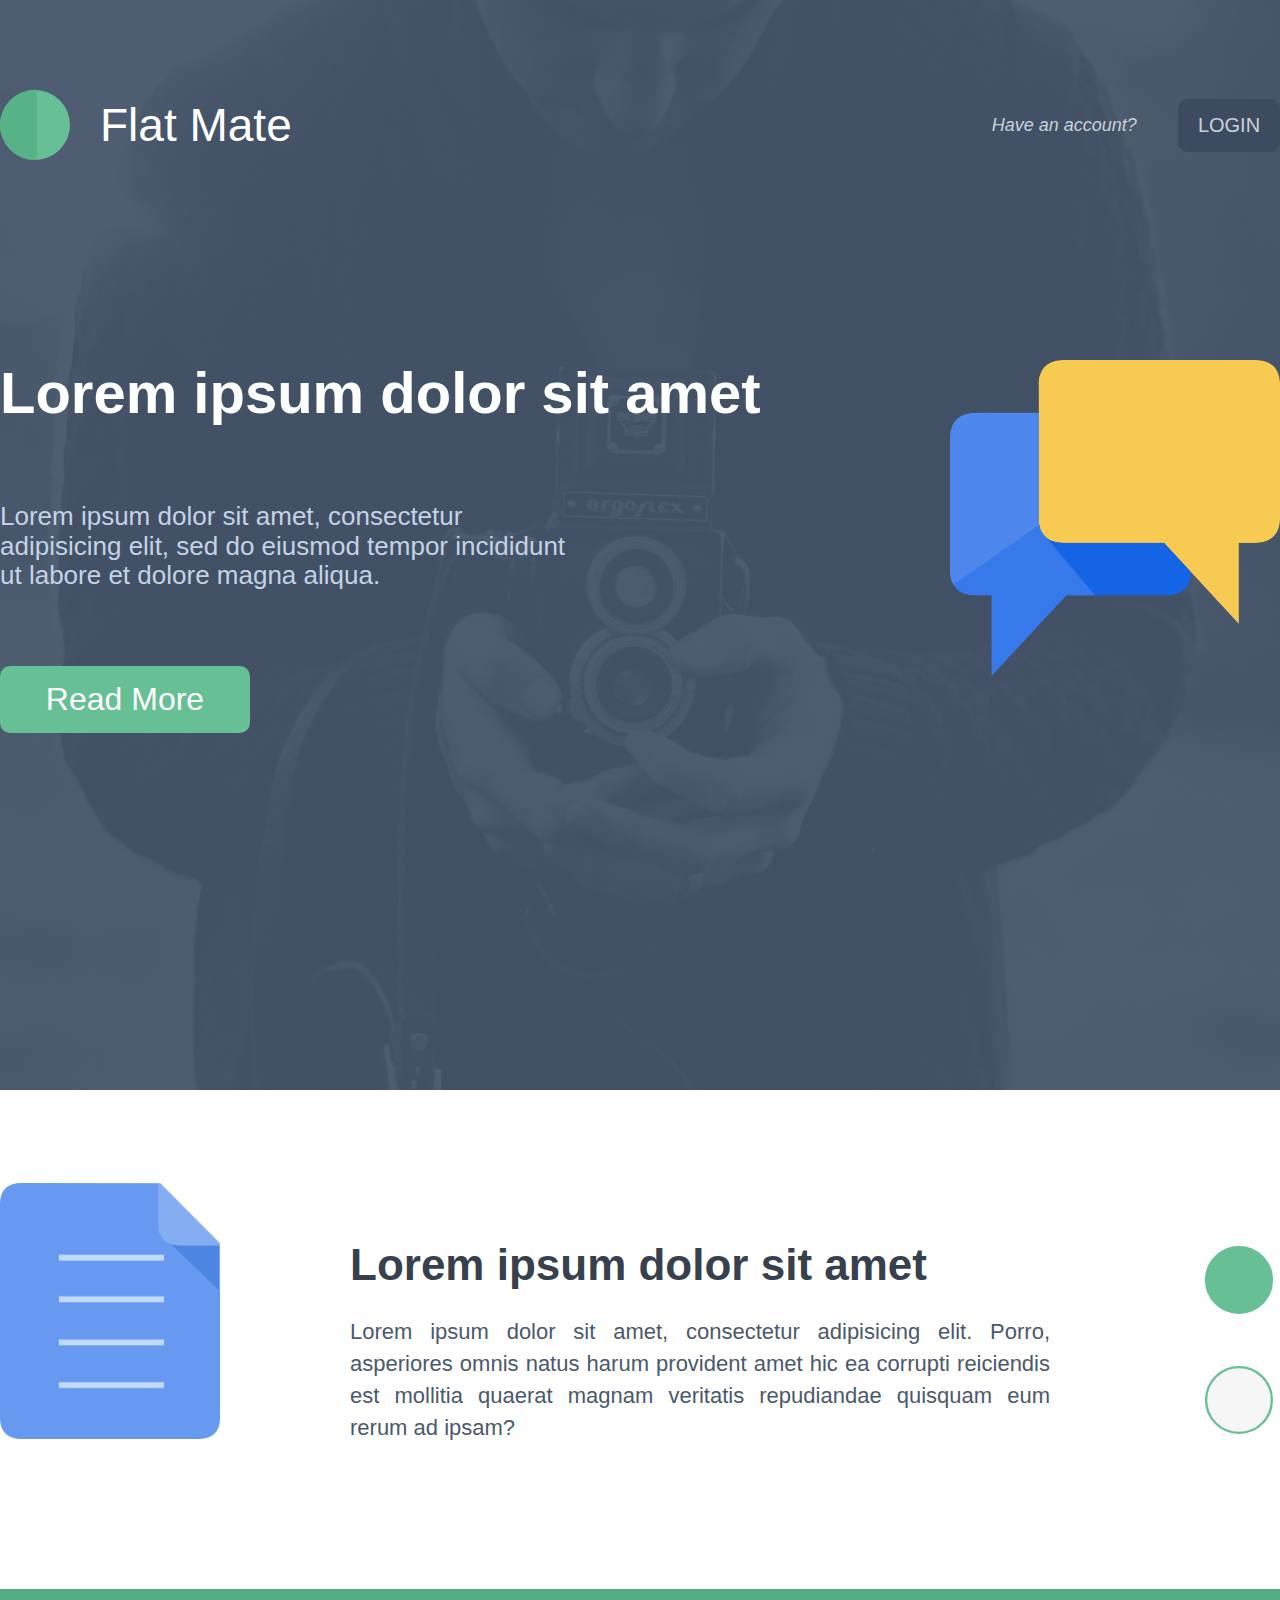
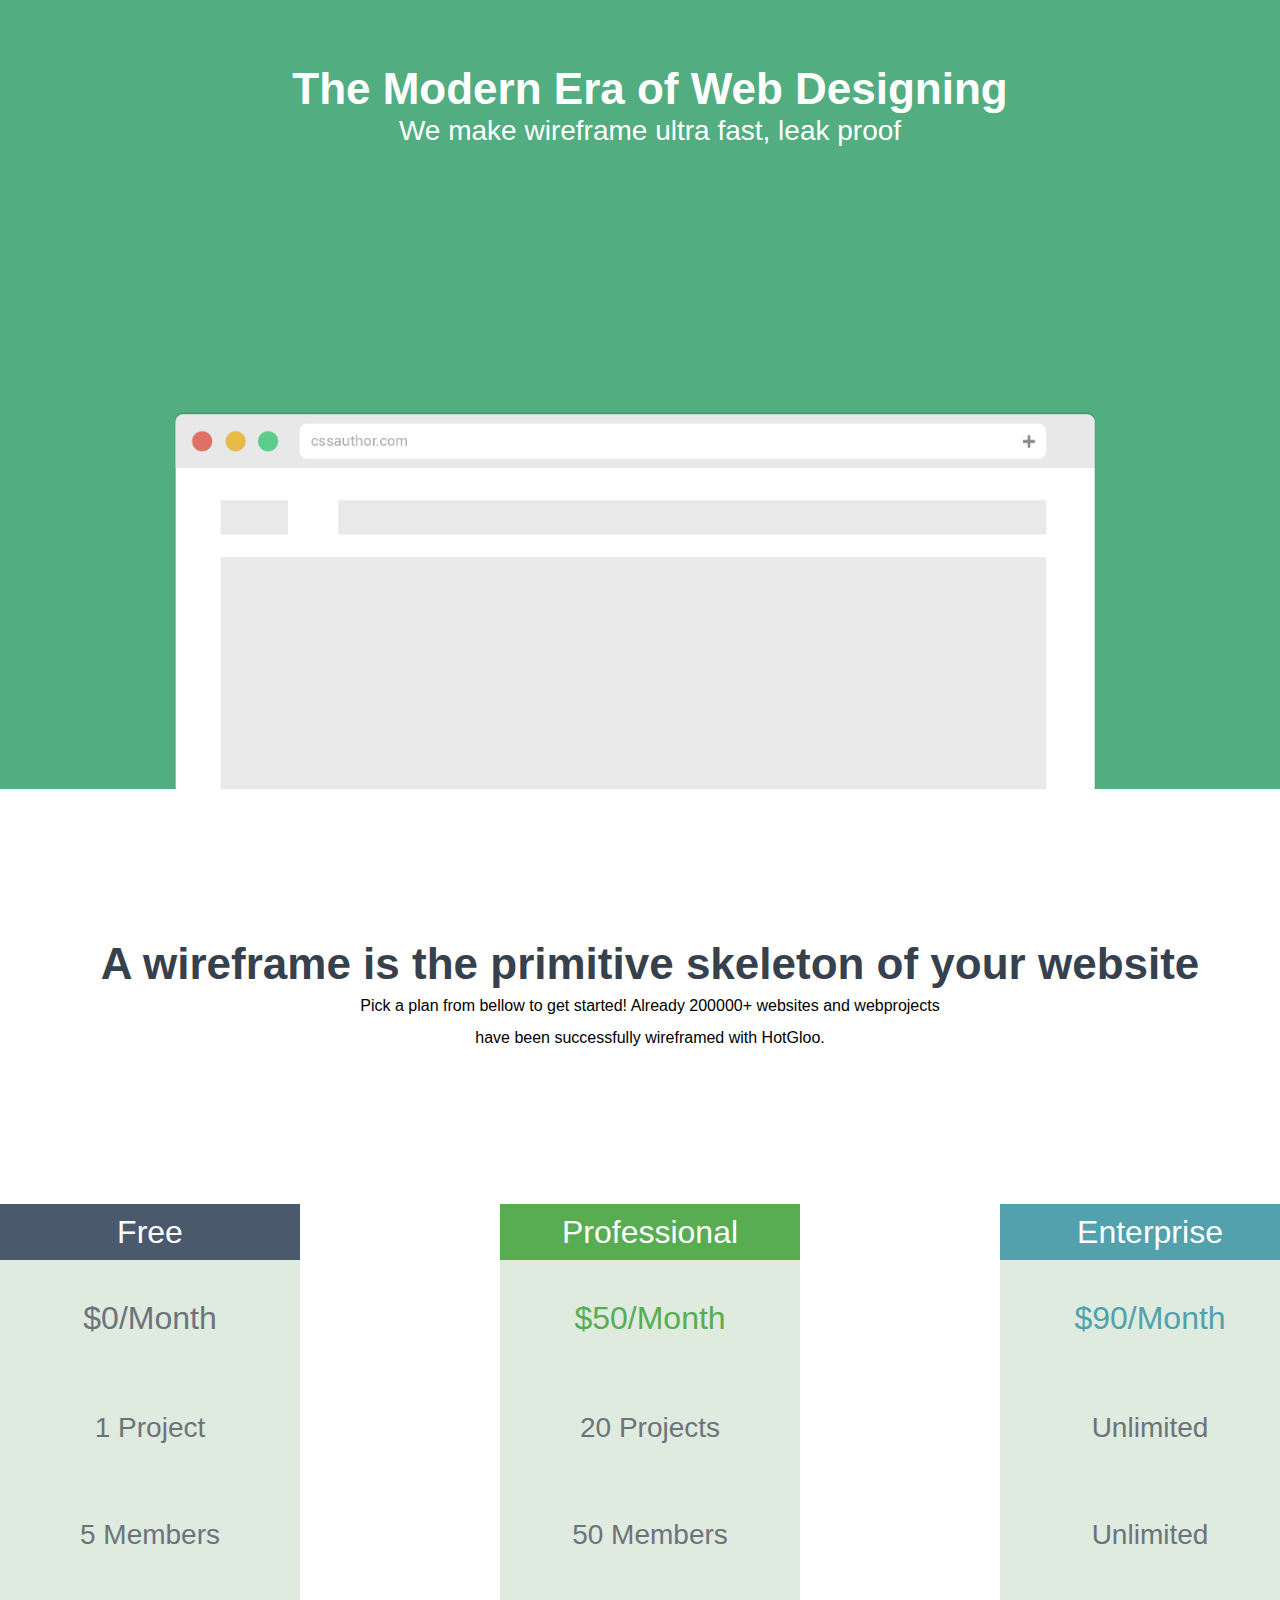
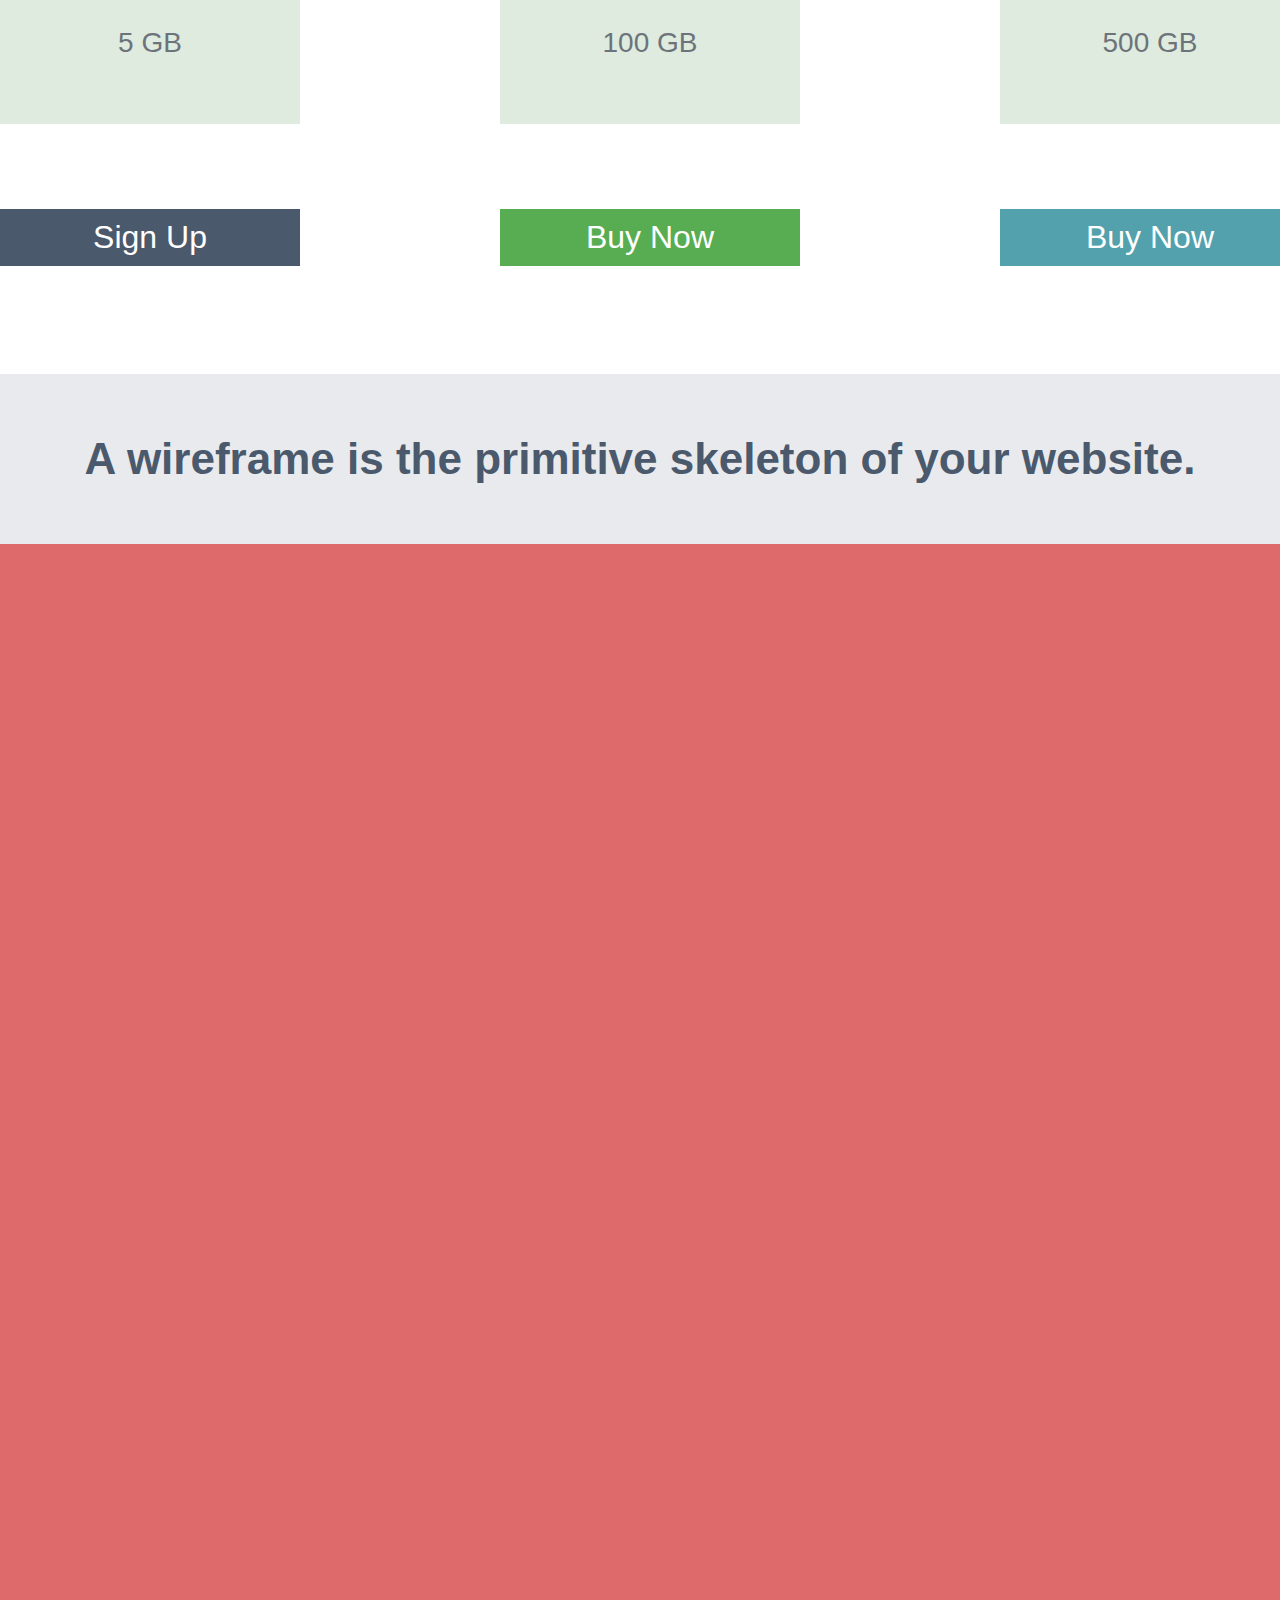
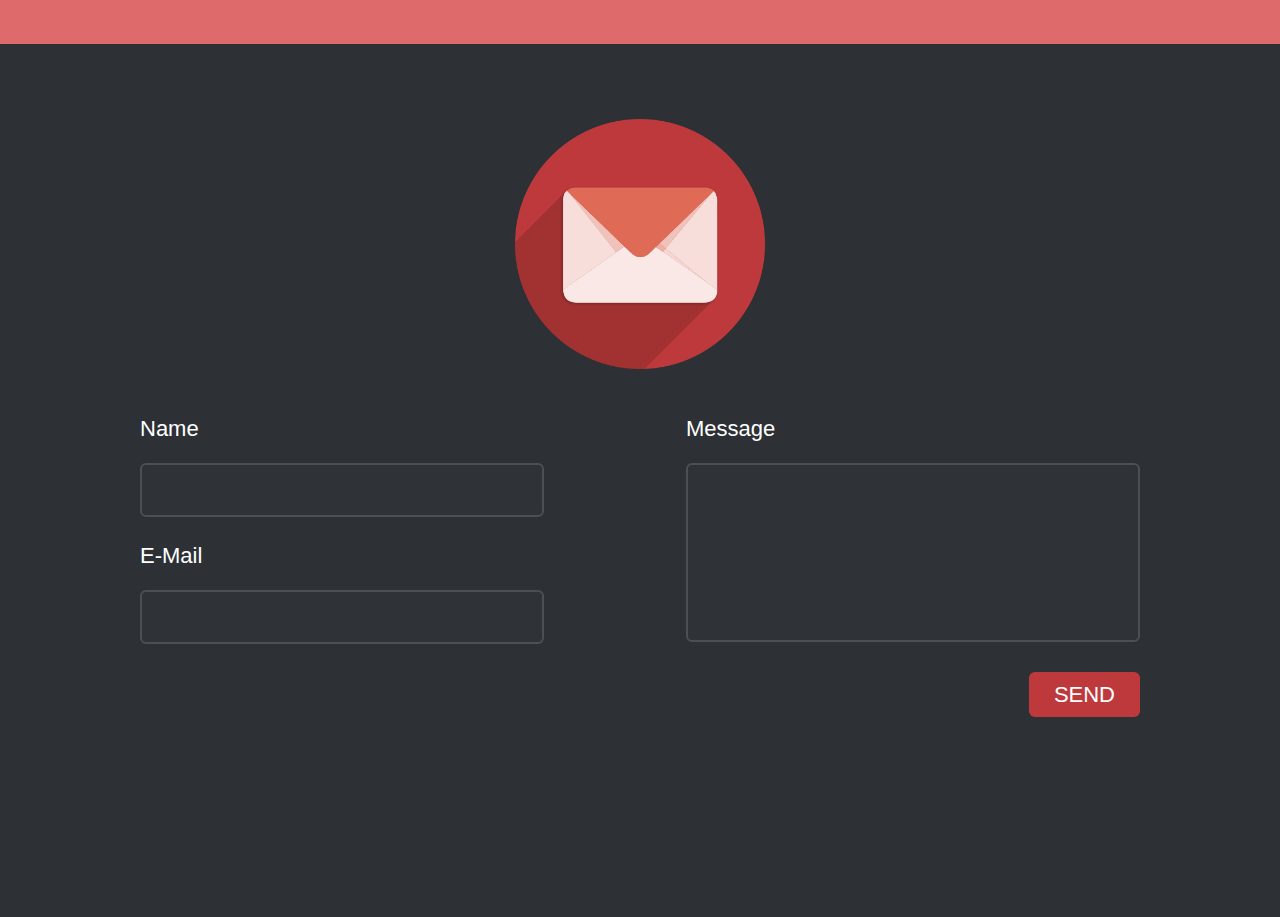
==== index.html @ b520caf4 "Index" ====
<!DOCTYPE html>
<html lang="ru">
<head>
    <meta charset="UTF-8">
    <meta http-equiv="X-UA-Compatible" content="IE=edge">
    <meta name="viewport" content="width=device-width, initial-scale=1.0">
    <link rel="stylesheet" href="css/normalize.css">
    <link rel="stylesheet" href="css/style.css">
    <title>Flat Mate</title>
</head>
<body>
    <header class="header">
        <div class="header__navigation">
            <a href="#" class="site-description">Flat Mate</a>
            <p class="header__text">Have an account?</p>
            <a href="#" class="lgn-btn">LOGIN</a>
        </div>
        <div class="header__read-more">
            <h1 class="read-more__heading">Lorem ipsum dolor sit amet</h1>
            <p class="read-more__description">Lorem ipsum dolor sit amet, consectetur adipisicing elit, sed do eiusmod tempor incididunt ut labore et dolore magna aliqua.</p>
            <a href="#" class="read-more__btn">Read More</a> 
        </div>
    </header>
    <section class="notice">
        <div class="notice__block">
            <h1 class="notice__heading">Lorem ipsum dolor sit amet</h1>
            <p class="notice__description">Lorem ipsum dolor sit amet, consectetur adipisicing elit. Porro, asperiores omnis natus harum provident amet hic ea corrupti reiciendis est mollitia quaerat magnam veritatis repudiandae quisquam eum rerum ad ipsam?</p>
        </div>
        <ul class="btns-list">
            <li class="btns-item bg-1"></li>
            <li class="btns-item bg-2"></li>
        </ul>
    </section>
    <section class="modern-era">
        <h1 class="modern-era__heading">The Modern Era of Web Designing</h1>
        <p class="modern-era__description">We make wireframe ultra fast, leak proof</p>
    </section>
    <section class="price">
        <h1 class="price-heading">A wireframe is the primitive skeleton of your website</h1>
        <p class="price-description"> Pick a plan from bellow to get started! Already 200000+ websites and webprojects have been successfully wireframed with HotGloo.</p>
        <ul class="price-list">
            <li class="price-item">
                <ul class="free-plan">
                    <li class="free-plan__name">
                        Free
                    </li>
                    <li class="free-plan__price">
                        $0/Month
                    </li>
                    <li class="free-plan__item">
                        1 Project
                    </li>
                    <li class="free-plan__item">
                        5 Members
                    </li>
                    <li class="free-plan__item">
                        5 GB
                    </li>
                </ul>
                <a href="#" class="sgn-btn">Sign Up</a>
            </li>
            <li class="price-item">
                <ul class="prof-plan">
                    <li class="prof-plan__name">
                        Professional
                    </li>
                    <li class="prof-plan__price">
                        $50/Month
                    </li>
                    <li class="prof-plan__item">
                        20 Projects
                    </li>
                    <li class="prof-plan__item">
                        50 Members
                    </li>
                    <li class="prof-plan__item">
                        100 GB
                    </li>
                    <a href="#" class="prof-btn">Buy Now</a>
                </ul>
            </li>
            <li class="price-item">
                <ul class="ent-plan">
                    <li class="ent-plan__name">
                        Enterprise
                    </li>
                    <li class="ent-plan__price">
                        $90/Month
                    </li>
                    <li class="ent-plan__item">
                        Unlimited
                    </li>
                    <li class="ent-plan__item">
                        Unlimited
                    </li>
                    <li class="ent-plan__item">
                        500 GB
                    </li>
                    <a href="#" class="entpr-btn">Buy Now</a>
                </ul>
            </li>
        </ul>
    </section>
    <section class="video">
        <h1 class="video-heading"> A wireframe is the primitive skeleton of your website.</h1>
        <div class="video-container"></div>
    </section>
    <section class="callback">
        <form action="#" method="POST" class="callback-list">
            <div class="callback-item-name">
                <p class="input-name">Name</p>
                <input type="text" name="name" class="callback-input-name">
            </div>
            <div class="callback-item-mail">
                <p class="input-name">E-Mail</p>
                <input type="email" name="e-mail" class="callback-input-mail">
            </div>
            <div class="callback-item-message">
                <p class="input-name">Message</p>
                <textarea name="message" id="" cols="30" rows="10" class="callback-input-message"></textarea>
            </div>
            <div class="callback-item-button">
                <input type="submit" value="send" class="sub-btn">
            </div>
        </form>
        
    </section>
</body>
</html>
---- css/style.css ----
body {
    font-family: sans-serif;
}


a {
    text-decoration: none;
}

.header {
    height: 1090px;
    max-width: 1980px;
    margin-left: auto;
    margin-right: auto;
    background-image: url(../img/png/layer2.png), url(../img/Layer4.jpg);
    background-blend-mode: normal;
    background-size: 1980px;
    background-position: center 0;
    background-repeat: no-repeat;
}

.header__navigation {
    display: flex;
    height: 70px;
    padding-top: 90px;
    margin-bottom: 200px;
    align-items: center;
    max-width: 1300px;
    margin-right: auto;
    margin-left: auto;
    background-image: url(../img/png/circle_half.png), url(../img/png/circle.svg);
    background-blend-mode: normal;
    background-size: 70px ;
    background-position: 0 bottom;
    background-repeat: no-repeat;
}

.site-description {
    padding-left: 100px;
    font-size: 46px;
    color: #fff;
}

.header__text {
    margin: 0;
    padding: 0;
    padding-left: 700px;
    font-size: 18px;
    font-style: italic;
    color: #cad1db;
}

.lgn-btn {
    width: 102px;
    margin-left: auto;
    padding-top: 15px;
    padding-bottom: 15px;
    background-color: #3d4b60;
    text-align: center;
    font-size: 20px;
    color: #cad1db;
    border-radius: 10px;
    
}

.header__read-more {
    max-width: 1300px;
    margin-left: auto;
    margin-right: auto;
    background-image: url(../img/png/img-chat.png);
    background-repeat: no-repeat;
    background-size: 330px;
    background-position: right 0;
}

.read-more__heading {
    margin: 0;
    padding: 0;
    margin-bottom: 75px;
    font-size: 58px;
    color: #fff;
}

.read-more__description {
    max-width: 590px;
    margin: 0;
    padding: 0;
    margin-bottom: 75px;
    font-size: 26px;
    color: #c5d2e5;
}

.read-more__btn {
    display: block;
    padding-top: 15px;
    padding-bottom: 15px;
    max-width: 250px;
    font-size: 32px;
    text-align: center;
    color: #fff;
    background-color: #67bf95;
    border-radius: 10px;
}

.notice {
    max-width: 1300px;
    margin-right: auto;
    margin-left: auto;
    margin-bottom: 150px;
    background-image: url(../img/png/bluepaper.png);
    background-repeat: no-repeat;
    background-size: 220px;
    background-position: bottom left;
}

.notice__block {
    display: inline-block;
    max-height: 220px;
    margin-left: 350px;
}

.notice__heading {
    margin: 0;
    padding: 0;
    margin-top: 150px;
    padding-bottom: 25px;
    font-size: 44px;
    color: #37414e;
}

.notice__description {
    margin: 0;
    padding: 0;
    max-width: 700px;
    font-size: 22px;
    text-align: justify;
    line-height: 32px;
    color: #4b596c;
}

.btns-list {
    display: inline-block;
    margin: 0;
    padding: 0;
    margin-left: 150px;
    list-style: none;
}

.btns-item {
    display: block;
    width: 70px;
    height: 70px;
}

.bg-1 {
    background-image: url(../img/svg/Ellipse-green.svg);
    background-size: 70px ;
    background-repeat: no-repeat;
    padding-bottom: 50px;
}

.bg-2 {
    background-image: url(../img/svg/Ellipse-green-ring.svg);
    background-size: 70px;
    background-repeat: no-repeat;
}

.modern-era {
    height: 800px;
    margin-left: auto;
    margin-right: auto;
    background-color: #52ad81;
    background-image: url(../img/png/__\ Browser-window\ __.png);
    background-size: contain;
    background-repeat: no-repeat;
    background-position: center bottom;

}

.modern-era__heading {
    width: 1300px;
    margin: 0;
    margin-right: auto;
    margin-left: auto;
    padding-top: 75px;
    font-size: 44px;
    text-align: center;
    color: #fff;
}

.modern-era__description {
    width: 1300px;
    margin: 0;
    margin-right: auto;
    margin-left: auto;
    text-align: center;
    font-size: 28px;
    color: #fff;
}

/*-----------------Price Section -----------------*/

.price {
    width: 1300px;
    margin-right: auto;
    margin-left: auto;
}

.price-heading {
    margin: 0;
    margin-top: 150px;
    font-size: 44px;
    text-align: center;
    color: #37414e;
}

.price-description {
    margin: 0;
    max-width: 600px;
    margin-left: auto;
    margin-right: auto;
    text-align: center;
    line-height: 32px;
}

.price-list {
    display: flex;
    flex-wrap: wrap;
    justify-content: space-between;
    padding: 0;
    margin: 0;
    padding-top: 150px;
}

.price-item {
    width: 300px;
    height: 520px;
    background-color: #deebde;
    list-style: none;
}

.free-plan,
.prof-plan,
.ent-plan {
    list-style: none;
    padding: 0;
}

.free-plan__name {
    background-color: #4b596c;
}

.prof-plan__name {
    background-color: #58ad52;
}

.ent-plan__name {
    background-color: #52a1ad;
}

.free-plan__name,
.prof-plan__name,
.ent-plan__name {
    padding-top: 10px;
    padding-bottom: 10px;
    text-align: center;
    font-size: 32px;
    color: #fff;
}

.free-plan__price {
    color: #6d737b;
}

.prof-plan__price {
    color: #58ad52;
}

.ent-plan__price {
    color: #52a1ad;
}

.free-plan__price,
.prof-plan__price,
.ent-plan__price {
    padding-top: 40px;
    text-align: center;
    font-size: 32px;
}

.free-plan__item,
.prof-plan__item,
.ent-plan__item {
    padding-top: 75px;
    text-align: center;
    font-size: 28px;
    color: #6d737b;
}

.sgn-btn {
    background-color: #4b596c;
}

.prof-btn {
    background-color: #58ad52;
}

.entpr-btn {
    background-color: #52a1ad;
}

.sgn-btn,
.prof-btn,
.entpr-btn {
    position: absolute;
    width: 300px;
    margin-top: 150px;
    padding-top: 10px;
    padding-bottom: 10px;
    
    text-align: center;
    font-size: 32px;
    color: #fff;
}

/*-----------------Video Section -----------------*/
.video {
    margin-top: 250px;
}

.video-heading {
    margin: 0;
    padding-top: 60px;
    padding-bottom: 60px;
    margin-left: auto;
    margin-right: auto;
    font-size: 44px;
    color: #4b596c;
    text-align: center;
    background-color: #e9eaed;
}

.video-container {
    height: 1100px;
    max-width: 1980px;
    margin-left: auto;
    margin-right: auto;
    background-image: url(../img/png/Layer5.png), url(../img/png/vehicle.png);
    background-blend-mode: normal;
    background-repeat: no-repeat;
    background-size: 1980px;
    background-position: center 0;
}


/*----------------- CallBack Section -----------------*/

.callback {
    background-image: url(../img/png/contact-icon.png);
    background-position: center 75px;
    background-repeat: no-repeat;
    background-size: 250px;
    background-color: #2d3136;
}

.callback-list {
    display: grid;
    width: 1000px;
    margin: 0;
    margin-left: auto;
    margin-right: auto;
    padding-top: 350px;
    padding-bottom: 200px;
}

.callback-item-message {
    grid-column-start: 2;
    grid-column-end: 4;
    grid-row-start: 1;
    grid-row-end: 3;
    margin-left: auto;
}

.callback-item-button {
    grid-column-start: 1;
    grid-column-end: 4;
    margin-left: auto;
}

.callback-input-name,
.callback-input-mail {
    width: 400px;
    height: 50px;
    padding: 0;
    border: 2px solid #4c4f53;
    border-radius: 6px;
    outline: none;
    font-size: 22px;
    color: #fff;
    background-color: #2f3338;
}

.callback-input-name:focus,
.callback-input-mail:focus,
.callback-input-message:focus {
    border: 2px solid #743538;
    background-color: #2f3136;
}

.callback-input-message {
    width: 450px;
    height: 175px;
    padding: 0;
    border: 2px solid #4c4f53;
    border-radius: 6px;
    outline: none;
    font-size: 22px;
    color: #fff;
    resize: none;
    background-color: #2f3338;
} 


.input-name {
    color: #fff;
    font-size: 22px;
}

.sub-btn {
    margin-top: 25px;
    padding-top: 10px;
    padding-bottom: 10px;
    padding-left: 25px;
    padding-right: 25px;
    font-size: 22px;
    text-transform: uppercase;
    border: none;
    border-radius: 6px;
    cursor: pointer;
    color: #fff;
    background-color: #be393b;   
}
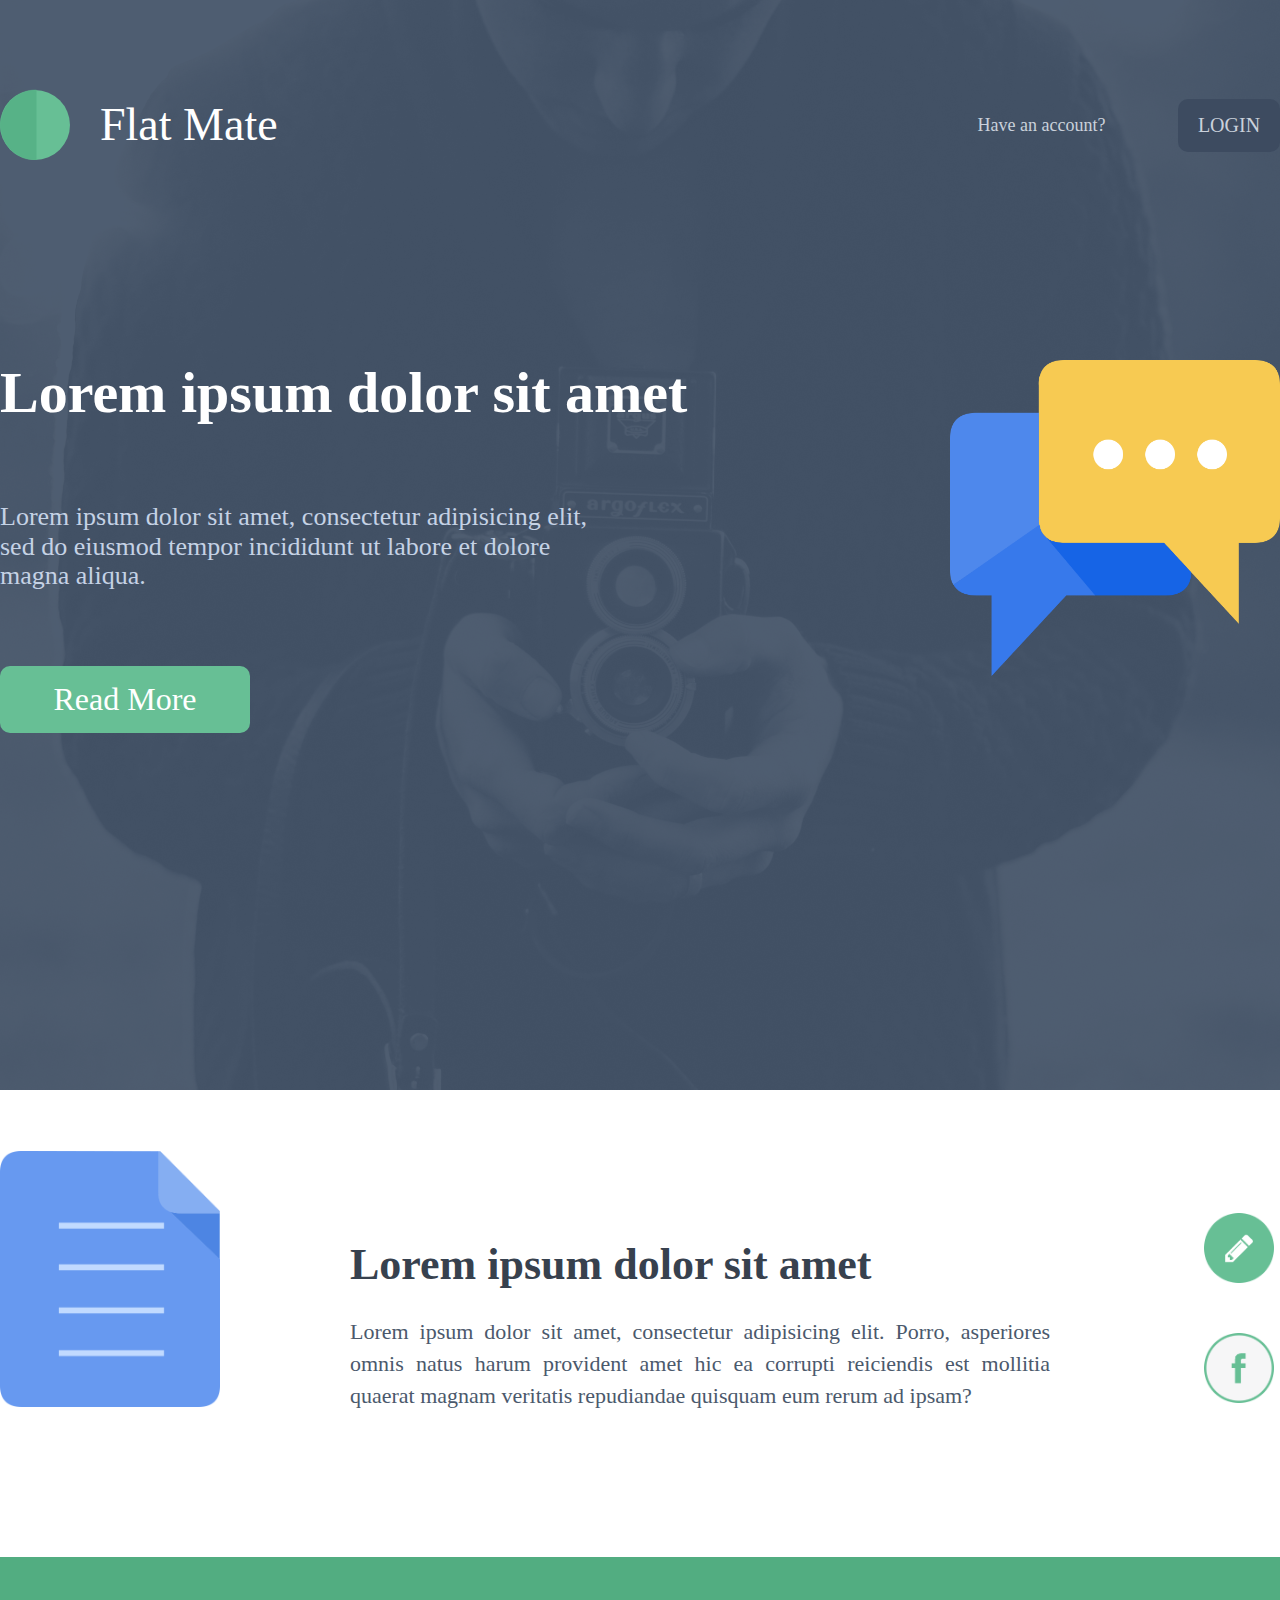
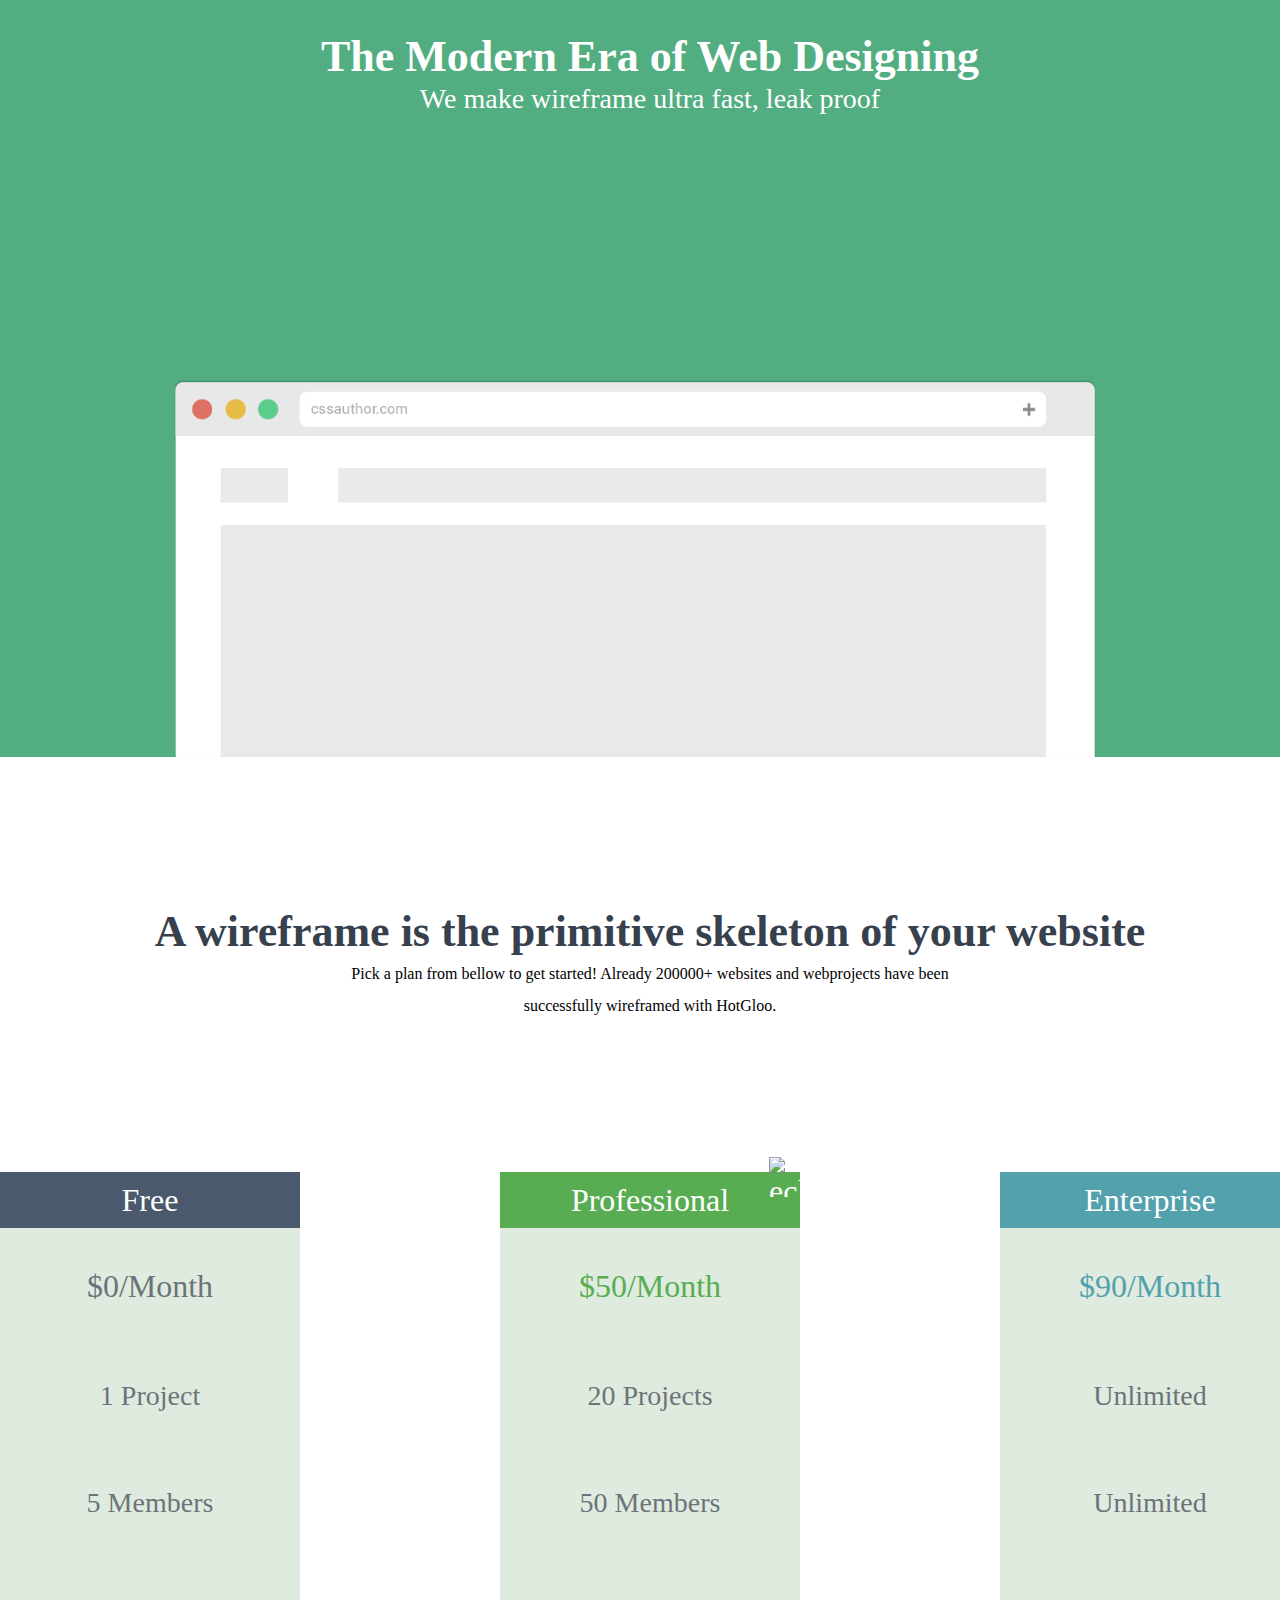
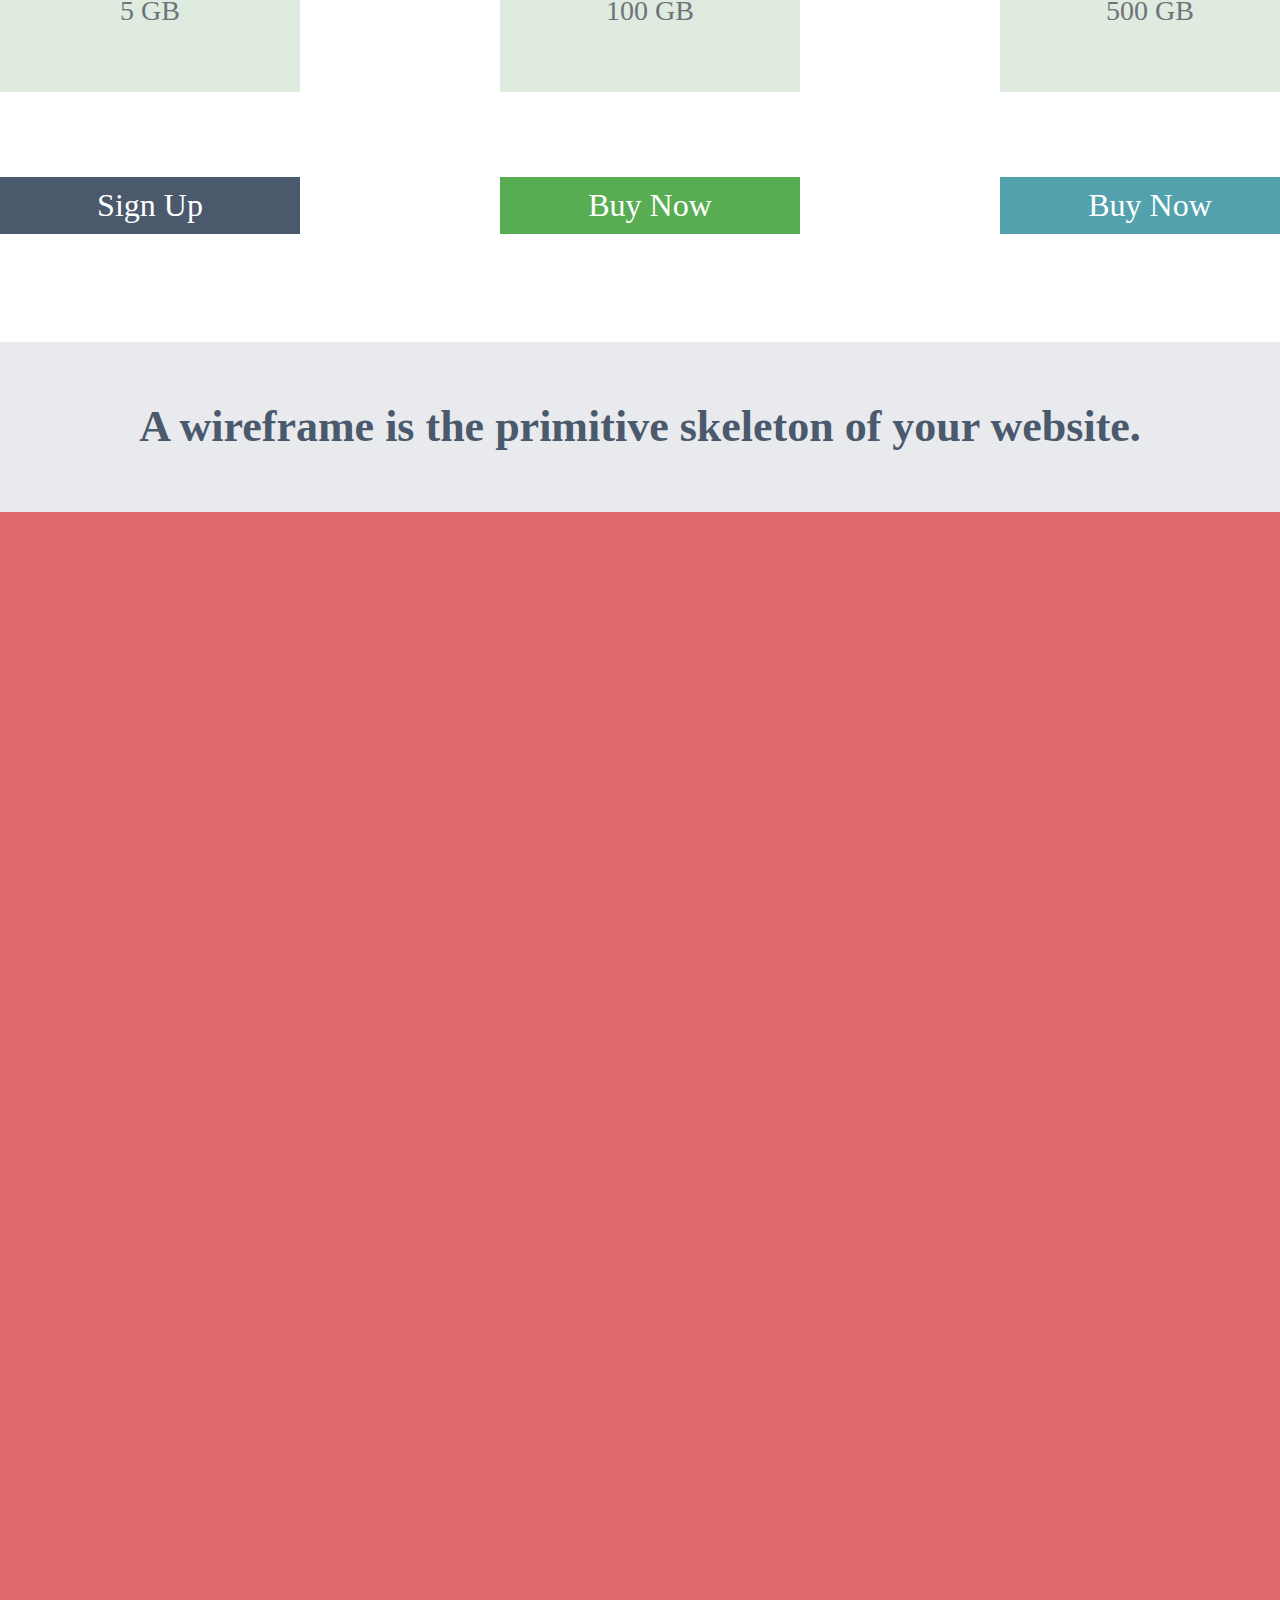
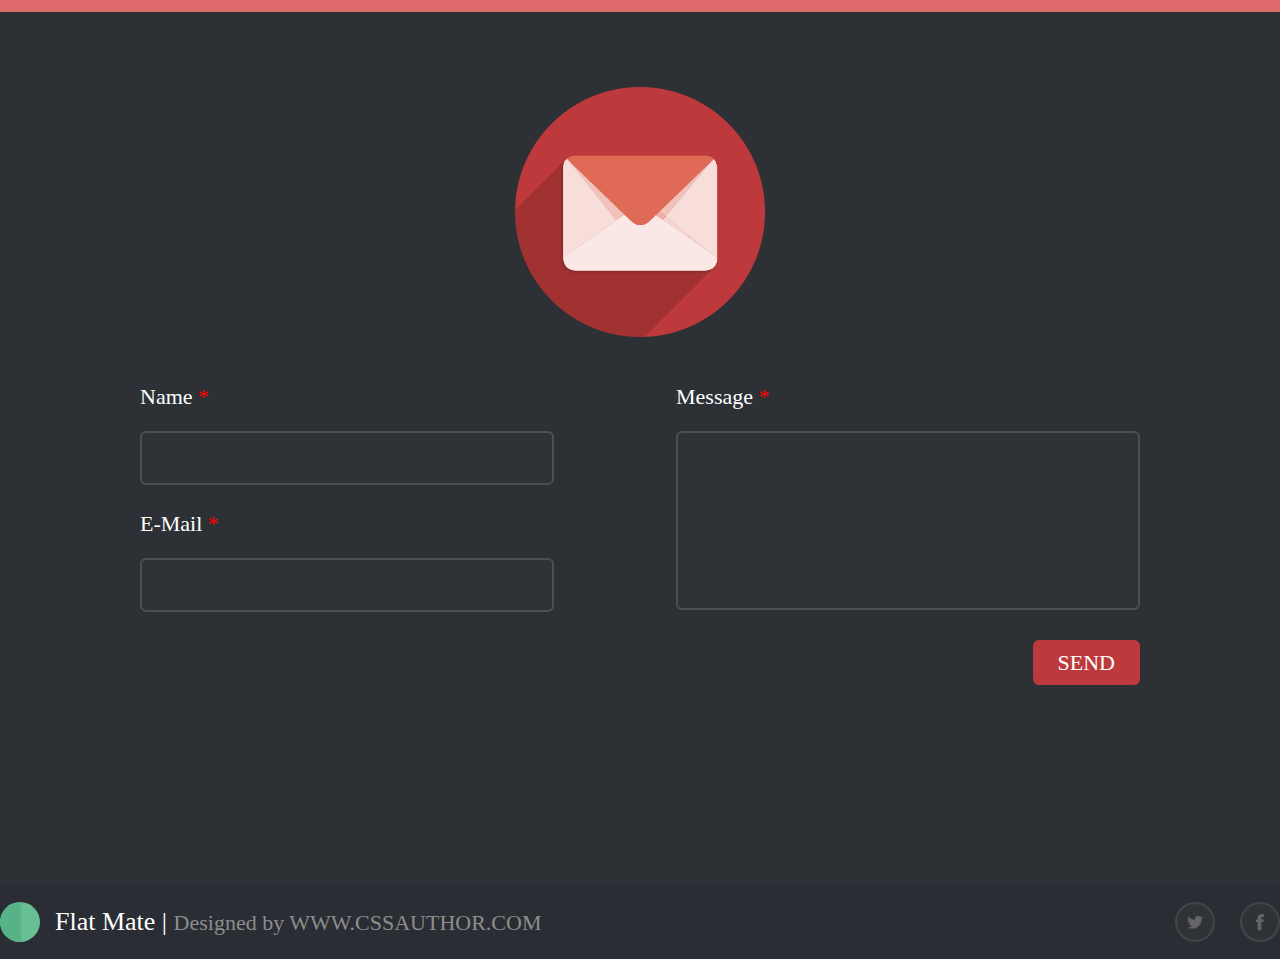
==== commit c7a835ff: "Modified index" ====
--- a/index.html
+++ b/index.html
@@ -63,6 +63,7 @@
                 <ul class="prof-plan">
                     <li class="prof-plan__name">
                         Professional
+                        <img src="../sites/img/png/eclipse-yellow.png" alt="eclipse" class="img-prof">
                     </li>
                     <li class="prof-plan__price">
                         $50/Month
@@ -108,22 +109,34 @@
     <section class="callback">
         <form action="#" method="POST" class="callback-list">
             <div class="callback-item-name">
-                <p class="input-name">Name</p>
-                <input type="text" name="name" class="callback-input-name">
+                <p class="input-name">Name <font color="red">*</font></p>
+                <input type="text" name="name" autocomplete="off" class="callback-input-name">
             </div>
             <div class="callback-item-mail">
-                <p class="input-name">E-Mail</p>
-                <input type="email" name="e-mail" class="callback-input-mail">
+                <p class="input-name">E-Mail <font color="red">*</font></p>
+                <input type="email" name="e-mail" autocomplete="off" class="callback-input-mail">
             </div>
             <div class="callback-item-message">
-                <p class="input-name">Message</p>
+                <p class="input-name">Message <font color="red">*</font></p>
                 <textarea name="message" id="" cols="30" rows="10" class="callback-input-message"></textarea>
             </div>
             <div class="callback-item-button">
                 <input type="submit" value="send" class="sub-btn">
             </div>
         </form>
-        
     </section>
+    <footer class="footer">
+        <div class="footer__navigation">
+            <p class="footer__description"><a href="#" class="site-description site-description-footer">Flat Mate | </a> Designed by WWW.CSSAUTHOR.COM</p>
+            <ul class="social-list">
+                <li class="social-item bg-3">
+                    <a href="#"></a>
+                </li>
+                <li class="social-item bg-4">
+                    <a href="#"></a>
+                </li>
+            </ul>
+        </div>
+    </footer>
 </body>
 </html>--- a/css/style.css
+++ b/css/style.css
@@ -1,5 +1,46 @@
+@font-face {
+    font-family: 'Roboto-regular';
+    src: url('../fonts/roboto-regular-webfont.woff2') format('woff2'),
+        url('../fonts/roboto-regular-webfont.woff') format('woff');
+    font-weight: normal;
+    font-style: normal;
+}
+
+@font-face {
+    font-family: 'Roboto-italic';
+    src: url('../fonts/roboto-italic-webfont.woff2') format('woff2'),
+        url('../fonts/roboto-light-webfont.woff') format('woff');
+    font-weight: normal;
+    font-style: normal;
+}
+
+@font-face {
+    font-family: 'Roboto-bold';
+    src: url('../fonts/roboto-bold-webfont.woff2') format('woff2'),
+        url('../fonts/roboto-bold-webfont.woff') format('woff');
+    font-weight: normal;
+    font-style: normal;
+}
+
+@font-face {
+    font-family: 'Roboto-medium';
+    src: url('../fonts/roboto-medium-webfont.woff2') format('woff2'),
+        url('../fonts/roboto-regular-webfont.woff') format('woff');
+    font-weight: normal;
+    font-style: normal;
+}
+
+@font-face {
+    font-family: 'Roboto-thin';
+    src: url('../fonts/roboto-thin-webfont.woff2') format('woff2'),
+        url('../fonts/roboto-thin-webfont.woff') format('woff');
+    font-weight: normal;
+    font-style: normal;
+}
+
 body {
-    font-family: sans-serif;
+    font-family: 'Roboto-regular';
+
 }
 
 
@@ -7,6 +48,7 @@
     text-decoration: none;
 }
 
+/*----------------- Header Section -----------------*/
 .header {
     height: 1090px;
     max-width: 1980px;
@@ -39,6 +81,11 @@
     padding-left: 100px;
     font-size: 46px;
     color: #fff;
+    transition: color 0.3s ease;
+}
+
+.site-description:hover {
+    color: #d2d2d2;
 }
 
 .header__text {
@@ -46,7 +93,7 @@
     padding: 0;
     padding-left: 700px;
     font-size: 18px;
-    font-style: italic;
+    font-family: 'Roboto-italic';
     color: #cad1db;
 }
 
@@ -60,7 +107,12 @@
     font-size: 20px;
     color: #cad1db;
     border-radius: 10px;
-    
+    transition: background 0.1s linear;
+}
+
+.lgn-btn:hover {
+    background-color: #505f77;
+    transition: background 0.1s linear;
 }
 
 .header__read-more {
@@ -100,6 +152,12 @@
     color: #fff;
     background-color: #67bf95;
     border-radius: 10px;
+    transition: background 0.2s linear;
+}
+
+.read-more__btn:hover {
+    background-color: #45a979;
+    transition: background 0.2s linear;
 }
 
 .notice {
@@ -150,17 +208,18 @@
     display: block;
     width: 70px;
     height: 70px;
+    cursor: pointer;
 }
 
 .bg-1 {
-    background-image: url(../img/svg/Ellipse-green.svg);
+    background-image: url(../img/png/Btn-Register.png);
     background-size: 70px ;
     background-repeat: no-repeat;
-    padding-bottom: 50px;
+    margin-bottom: 50px;
 }
 
 .bg-2 {
-    background-image: url(../img/svg/Ellipse-green-ring.svg);
+    background-image: url(../img/png/Btn-Rgister-FB.png);
     background-size: 70px;
     background-repeat: no-repeat;
 }
@@ -195,11 +254,11 @@
     margin-left: auto;
     text-align: center;
     font-size: 28px;
+    font-family: 'Roboto-thin';
     color: #fff;
 }
 
 /*-----------------Price Section -----------------*/
-
 .price {
     width: 1300px;
     margin-right: auto;
@@ -254,6 +313,14 @@
     background-color: #58ad52;
 }
 
+.img-prof {
+    position: absolute;
+    width: 40px;
+    height: 40px;
+    margin-top: -25px;
+    margin-left: 40px;
+}
+
 .ent-plan__name {
     background-color: #52a1ad;
 }
@@ -299,14 +366,29 @@
 
 .sgn-btn {
     background-color: #4b596c;
+    transition: all 0.2s ease;
+}
+
+.sgn-btn:hover {
+    background-color: #3e516b;
 }
 
 .prof-btn {
     background-color: #58ad52;
+    transition: all 0.2s ease;
+}
+
+.prof-btn:hover {
+    background-color: #4c9e46;
 }
 
 .entpr-btn {
     background-color: #52a1ad;
+    transition: all 0.2s ease;
+}
+
+.entpr-btn:hover {
+    background-color: #2b97a7   ;
 }
 
 .sgn-btn,
@@ -317,11 +399,12 @@
     margin-top: 150px;
     padding-top: 10px;
     padding-bottom: 10px;
+    text-align: center;
+    font-size: 32px;
+    color: #fff;
     
-    text-align: center;
-    font-size: 32px;
-    color: #fff;
-}
+}
+
 
 /*-----------------Video Section -----------------*/
 .video {
@@ -392,25 +475,31 @@
     width: 400px;
     height: 50px;
     padding: 0;
+    padding-left: 10px;
     border: 2px solid #4c4f53;
     border-radius: 6px;
     outline: none;
     font-size: 22px;
     color: #fff;
     background-color: #2f3338;
-}
-
-.callback-input-name:focus,
+    transition: all 0.5s ease;
+}
+
+.callback-input-name:focus, 
 .callback-input-mail:focus,
 .callback-input-message:focus {
     border: 2px solid #743538;
     background-color: #2f3136;
+    opacity: 1;
+    border: 2px solid #be393b;
+    transition: all 0.2s ease;
 }
 
 .callback-input-message {
     width: 450px;
     height: 175px;
     padding: 0;
+    padding-left: 10px;
     border: 2px solid #4c4f53;
     border-radius: 6px;
     outline: none;
@@ -419,7 +508,6 @@
     resize: none;
     background-color: #2f3338;
 } 
-
 
 .input-name {
     color: #fff;
@@ -438,5 +526,66 @@
     border-radius: 6px;
     cursor: pointer;
     color: #fff;
-    background-color: #be393b;   
-}+    background-color: #be393b;
+    transition: background 0.2s ease;
+}
+
+.sub-btn:hover {
+    background-color: #a71c1e;
+}
+
+/*----------------- Footer -----------------*/
+.footer {
+    background-color: #2a2d33;
+}
+
+.footer__navigation {
+    max-width: 1300px;
+    display: flex;
+    align-items: center;
+    margin-left: auto;
+    margin-right: auto;
+    background-image: url(../img/png/circle_half.png), url(../img/png/circle.svg);
+    background-blend-mode: normal;
+    background-repeat: no-repeat;
+    background-size: 40px;
+    background-position: left center;
+}
+
+.social-list {
+    margin: 0;
+    padding: 0;
+    display: flex;
+    margin-left: auto;
+}
+
+.social-item {
+    width: 40px;
+    height: 40px;
+    margin-left: 25px;
+    list-style: none;
+    cursor: pointer;
+}
+
+.site-description-footer {
+    font-size: 26px;
+    padding: 0;
+    margin-left: 55px;
+}
+
+.footer__description {
+    font-size: 22px;
+    color: #8d8d8d;
+}
+
+.bg-3 {
+    background-image: url(../img/png/Btn-tw.png);
+    background-repeat: no-repeat;
+    background-size: 40px;
+}
+
+.bg-4 {
+    background-image: url(../img/png/Btn-fb.png);
+    background-repeat: no-repeat;
+    background-size: 40px;
+}
